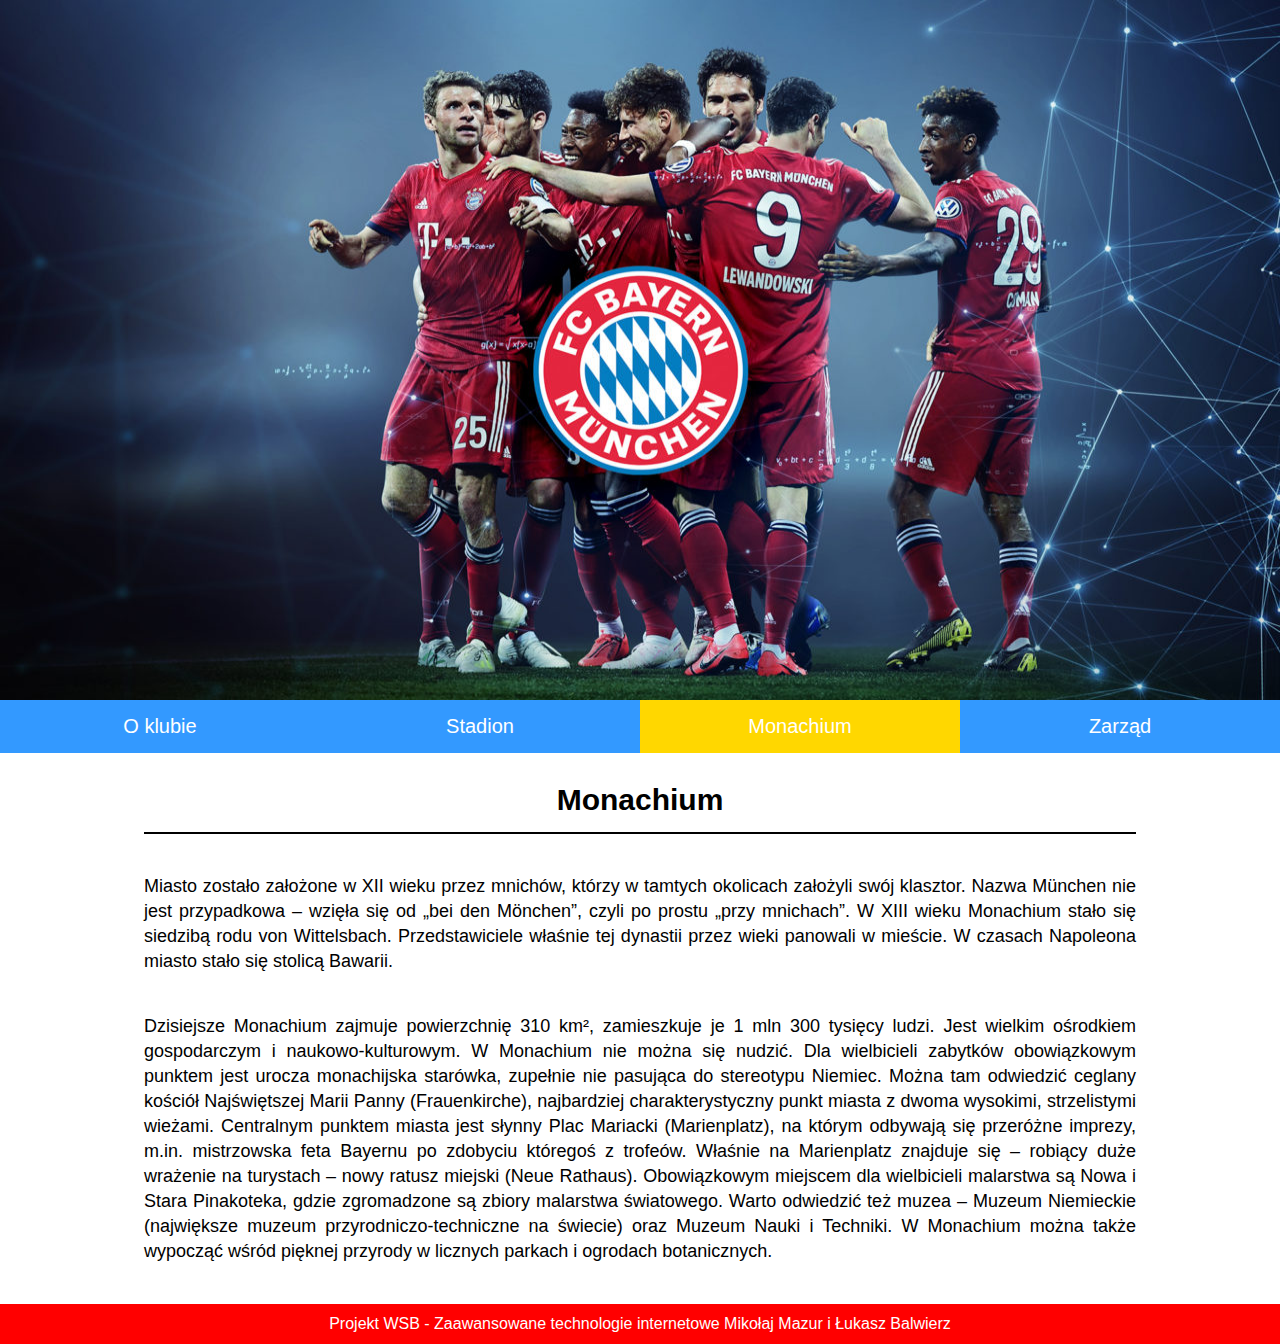
==== monachium.html @ d84afcdd "update" ====
<!DOCTYPE html>
<html lang="pl">
<head>
    <meta charset="UTF-8">
    <meta http-equiv="X-UA-Compatible" content="IE=edge">
    <meta name="viewport" content="width=device-width, initial-scale=1.0">
    <title>FC Bayern München</title>
    <link rel="stylesheet" href="style.css">
    <link rel="manifest" href="manifest.json">
    <meta name="theme_color" content="#cbf1e8">
    <link rel="icon" href="logo.png">
    <script src="sw.js"></script>
    <link rel="preconnect" href="https://fonts.googleapis.com"> 
</head>

<body>
    <div id="wrapper">
        <header>
             <img src="Bayern.jpg" alt="Beyern-team - header">  
        </header>

        <nav>
            <a class="menu" href="index.html">O klubie</a><a class="menu" href="stadion.html">Stadion</a><a class="menu active" href="monachium.html">Monachium</a><a class="menu" href="zarzad.html">Zarząd</a>   
        </nav>

        <section>
            <article>
                <h1>Monachium</h1>
            <p>Miasto zostało założone w XII wieku przez mnichów, 
                którzy w tamtych okolicach założyli swój klasztor. 
                Nazwa München nie jest przypadkowa – wzięła się od „bei den Mönchen”, czyli po prostu „przy mnichach”. 
                W XIII wieku Monachium stało się siedzibą rodu von Wittelsbach. 
                Przedstawiciele właśnie tej dynastii przez wieki panowali w mieście. W czasach Napoleona miasto stało się stolicą Bawarii.</p>
            <p>Dzisiejsze Monachium zajmuje powierzchnię 310 km², 
                zamieszkuje je 1 mln 300 tysięcy ludzi. 
                Jest wielkim ośrodkiem gospodarczym i naukowo-kulturowym. 
                W Monachium nie można się nudzić. 
                Dla wielbicieli zabytków obowiązkowym punktem jest urocza monachijska starówka, 
                zupełnie nie pasująca do stereotypu Niemiec. Można tam odwiedzić ceglany kościół Najświętszej Marii Panny 
                (Frauenkirche), najbardziej charakterystyczny punkt miasta z dwoma wysokimi, strzelistymi wieżami. 
                Centralnym punktem miasta jest słynny Plac Mariacki (Marienplatz), na którym odbywają się przeróżne imprezy, 
                m.in. mistrzowska feta Bayernu po zdobyciu któregoś z trofeów. Właśnie na Marienplatz znajduje się – 
                robiący duże wrażenie na turystach – nowy ratusz miejski (Neue Rathaus). 
                Obowiązkowym miejscem dla wielbicieli malarstwa są Nowa i Stara Pinakoteka, 
                gdzie zgromadzone są zbiory malarstwa światowego. Warto odwiedzić też muzea – 
                Muzeum Niemieckie (największe muzeum przyrodniczo-techniczne na świecie) oraz Muzeum Nauki i Techniki.
                 W Monachium można także wypocząć wśród pięknej przyrody w licznych parkach i ogrodach botanicznych.</p>
            </article>
        </section>

    </div>






    <footer>
        Projekt WSB - Zaawansowane technologie internetowe Mikołaj Mazur i Łukasz Balwierz
    </footer>
</body>
---- style.css ----
*{
	margin: 0; 
	padding: 0;
	font-family: Arial;
	box-sizing: border-box;
	
}

body {background-color: white;
}

#wrapper {
	max-width: 1920px;
	margin: 0 auto 0 auto;
	background-color: white;
	flex-wrap: wrap;
}
header img {
	width: 100%;
	display: block;
	height: 700px;
}
.home.main p {
	text-align: justify;
	line-height: 25px;
	font-size: 18px;
	padding: 15px 0;
}

nav {
	overflow: hidden;
}

nav a {
	display: inline-block;
	width: 25%;
	color: white;
	text-align: center;
	text-decoration: none;
	background-color: #3399FF;
	padding: 15px 30px;
	font-size: 20px;
	-webkit-transition: all 1s ease;
	transition: all 1s ease;
}

nav a:hover {
		background-color: gold;
}

.active {
	background-color: gold;
}

article {
	margin-top: 30px;
	margin-bottom: 20px;
	padding: 0 20px;
}

article h1{
	font-size: 30px;
	text-align: center;
	margin: 0 10% 20px 10%;
	padding-bottom: 15px;
	border-bottom: 2px solid black;
}

article p {
	text-align: justify;
	line-height: 25px;
	font-size: 18px;
	padding: 20px 0;
	margin: 0 10%;
}

footer {
	height: 40 px;
	background-color: red;
	color: white;
	line-height: 40px;
	text-align: center;
	margin-top: 10px;
}
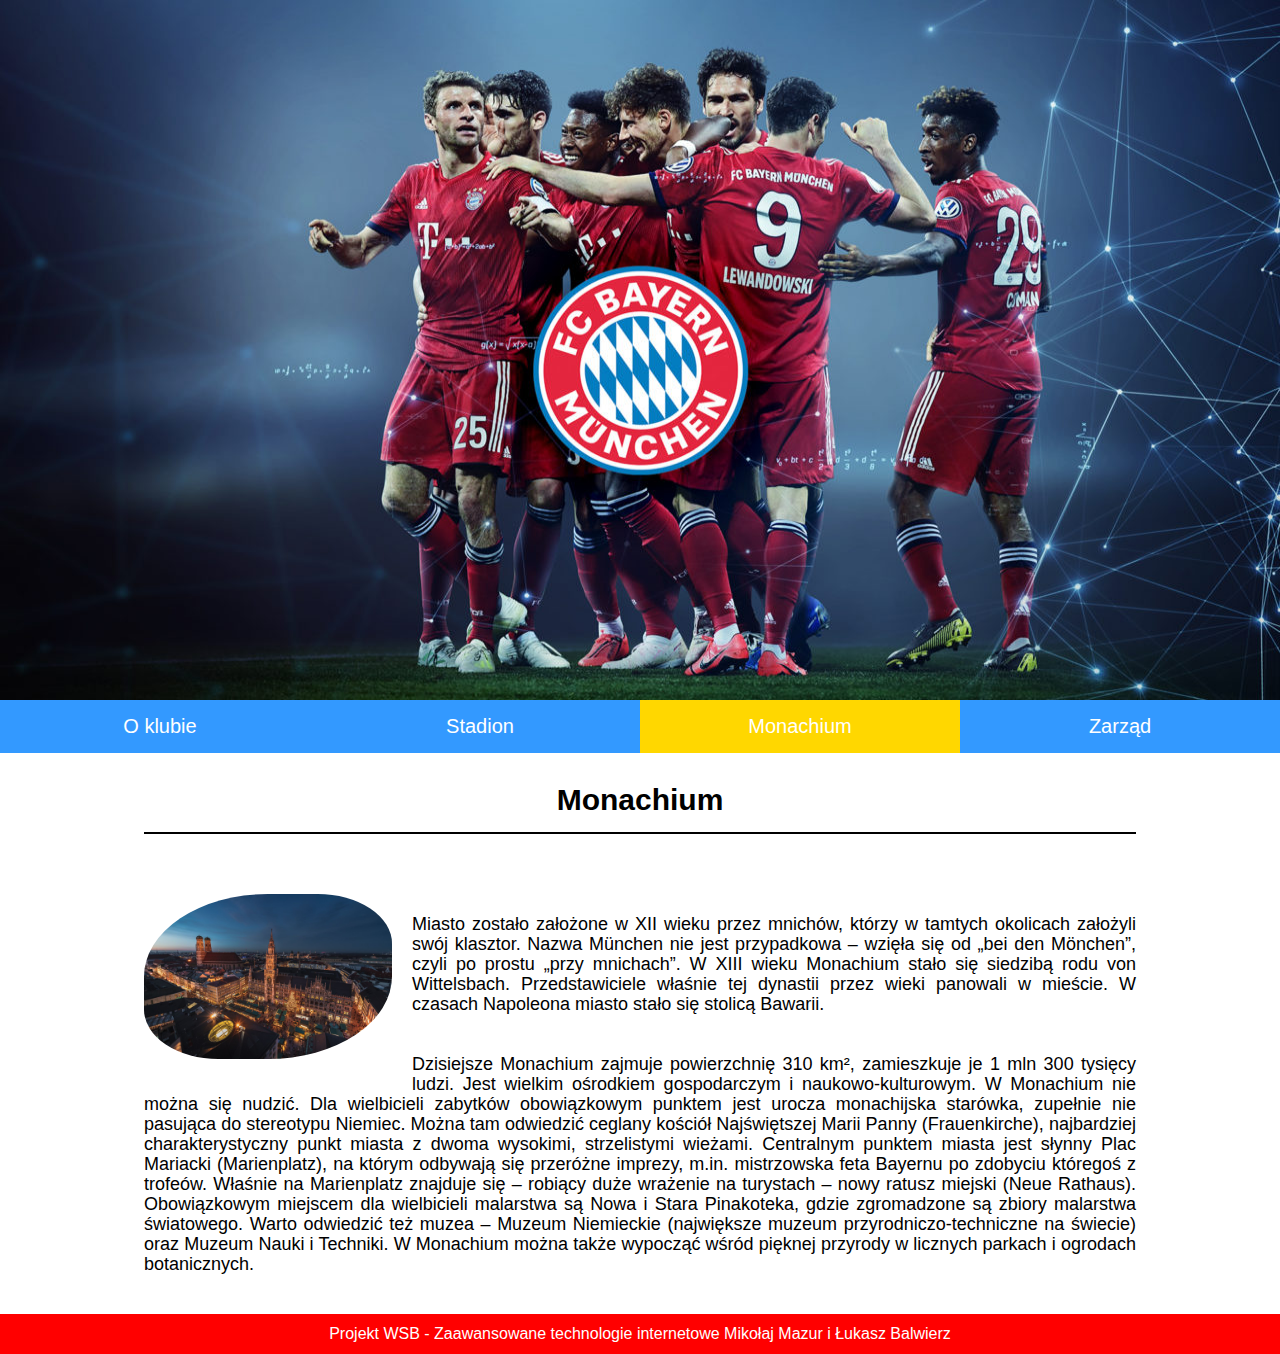
==== commit a1be70c4: "update" ====
--- a/monachium.html
+++ b/monachium.html
@@ -26,6 +26,7 @@
         <section>
             <article>
                 <h1>Monachium</h1>
+                <p><img class="city" src="munich.jpg" alt="Monachium" </p>
             <p>Miasto zostało założone w XII wieku przez mnichów, 
                 którzy w tamtych okolicach założyli swój klasztor. 
                 Nazwa München nie jest przypadkowa – wzięła się od „bei den Mönchen”, czyli po prostu „przy mnichach”. 
--- a/style.css
+++ b/style.css
@@ -68,7 +68,7 @@
 
 article p {
 	text-align: justify;
-	line-height: 25px;
+	line-height: 20px;
 	font-size: 18px;
 	padding: 20px 0;
 	margin: 0 10%;
@@ -81,4 +81,27 @@
 	line-height: 40px;
 	text-align: center;
 	margin-top: 10px;
+}
+
+img.left {
+	float: left;
+	margin: 20px 20px 20px 0;
+	width:25%;
+	border-radius: 50% 30%;
+	
+}
+
+img.team {
+	float: inline-start;
+	margin: 10px 10px 10px 0;
+	width:25%;
+	border-radius: 20% 20%;
+}
+
+img.city {
+	float: inline-start;
+	margin: 20px 20px 20px 0;
+	width:25%;
+	border-radius: 50% 30%;
+	
 }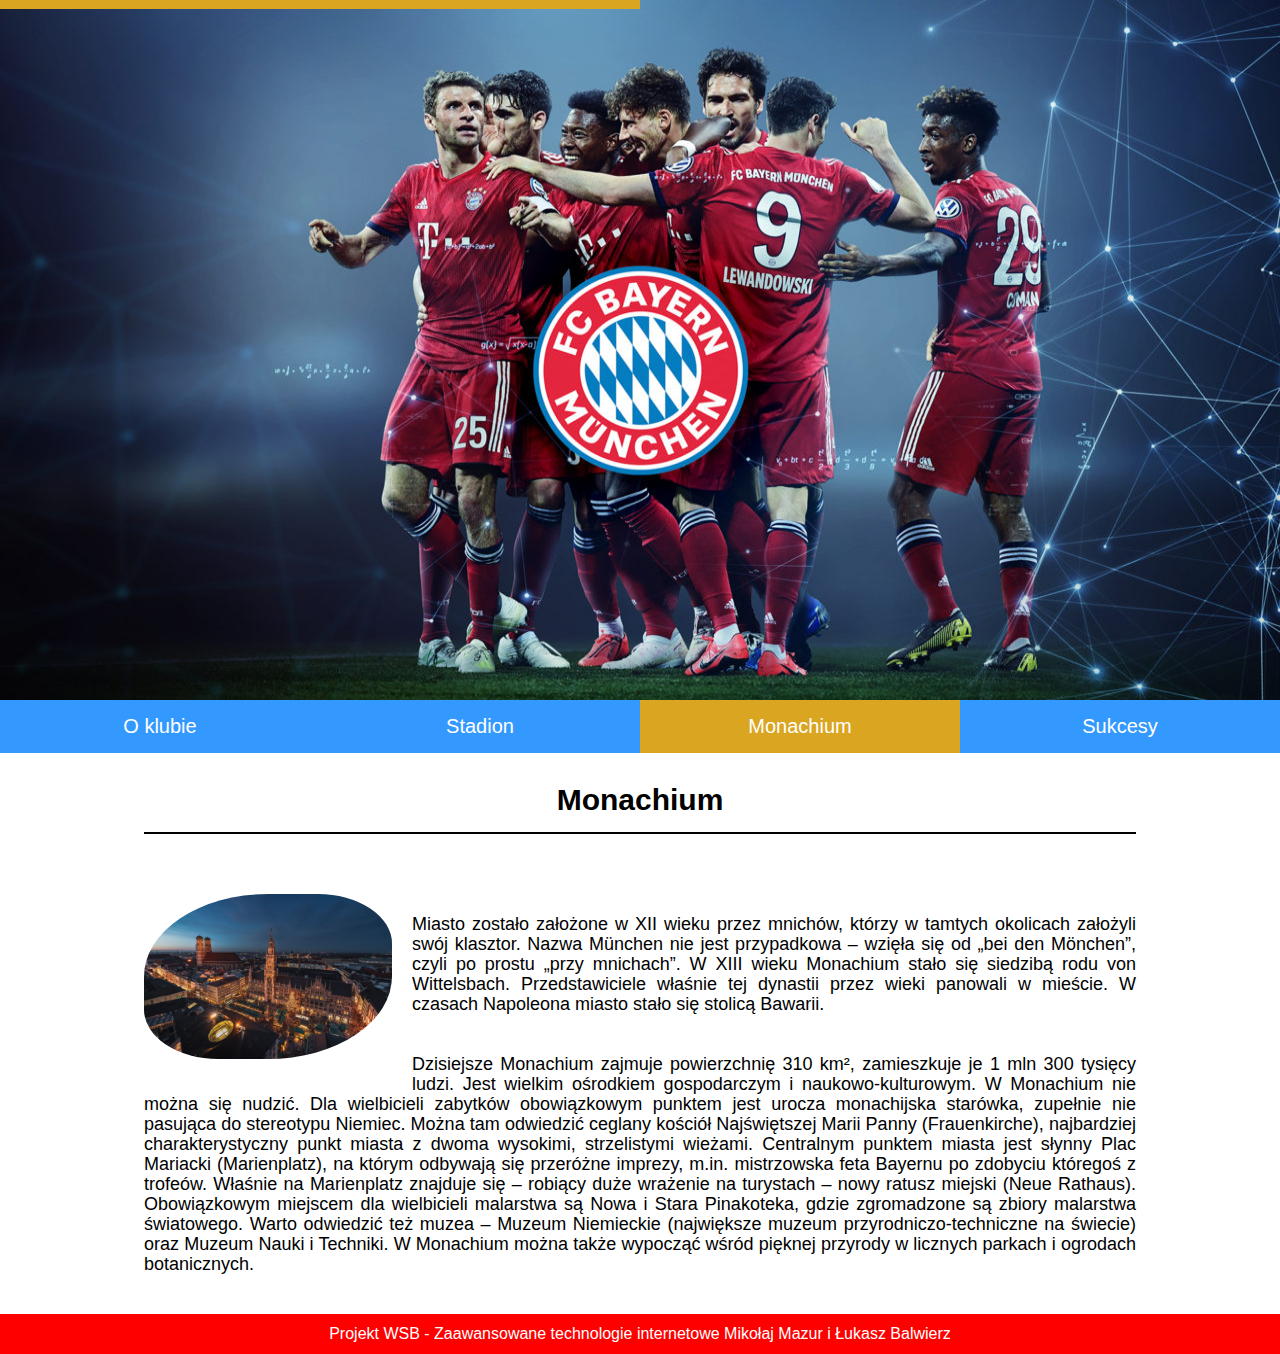
==== commit 0edeecdf: "update" ====
--- a/monachium.html
+++ b/monachium.html
@@ -11,16 +11,30 @@
     <link rel="icon" href="logo.png">
     <script src="sw.js"></script>
     <link rel="preconnect" href="https://fonts.googleapis.com"> 
+
+    <style>
+        .status {
+            height: 1vh;
+            width: 50%;
+            background-color: goldenrod;
+            transition: .6s linear;
+            position: fixed;
+            top: 0;
+            left: 0;
+        }
+    </style>
+
 </head>
 
 <body>
+    <div class="status"></div>
     <div id="wrapper">
         <header>
              <img src="Bayern.jpg" alt="Beyern-team - header">  
         </header>
 
         <nav>
-            <a class="menu" href="index.html">O klubie</a><a class="menu" href="stadion.html">Stadion</a><a class="menu active" href="monachium.html">Monachium</a><a class="menu" href="zarzad.html">Zarząd</a>   
+            <a class="menu" href="index.html">O klubie</a><a class="menu" href="stadion.html">Stadion</a><a class="menu active" href="monachium.html">Monachium</a><a class="menu" href="sukcesy.html">Sukcesy</a>   
         </nav>
 
         <section>
@@ -52,7 +66,20 @@
     </div>
 
 
+    <script>
+        const bar = document.querySelector(".status")
+        const statusBar = () => {
+            currentScroll = Math.round(window.scrollY / 
+            (document.documentElement.offsetHeight - 
+            window.innerHeight) * 100);
+            bar.style.width = currentScroll +"%";
 
+            //console.log(currentScroll);
+        }
+
+        window.addEventListener("scroll", statusBar);
+
+    </script>
 
 
 
--- a/style.css
+++ b/style.css
@@ -45,11 +45,11 @@
 }
 
 nav a:hover {
-		background-color: gold;
+		background-color: goldenrod;
 }
 
 .active {
-	background-color: gold;
+	background-color: goldenrod;
 }
 
 article {
@@ -104,4 +104,33 @@
 	width:25%;
 	border-radius: 50% 30%;
 	
+}
+
+h2{
+	font-size: 30px;
+	text-align: center;
+	margin: 0 10% 20px 10%;
+	padding-bottom: 15px;
+	border-bottom: 1px solid black;
+}
+article2 p {
+	text-align: center;
+	line-height: 20px;
+	font-size: 18px;
+	padding: 20px 0;
+	margin: 0 10%;
+}
+
+h3{
+	font-size: 30px;
+	text-align: center;
+	margin: 0 10% 20px 10%;
+	padding-bottom: 15px;
+	border-bottom: 1px solid black;
+}
+img.bundes {
+	float: center;
+	margin: 20px 20px 20px 0;
+	width:25%;
+	border-radius: 30% 30%;
 }